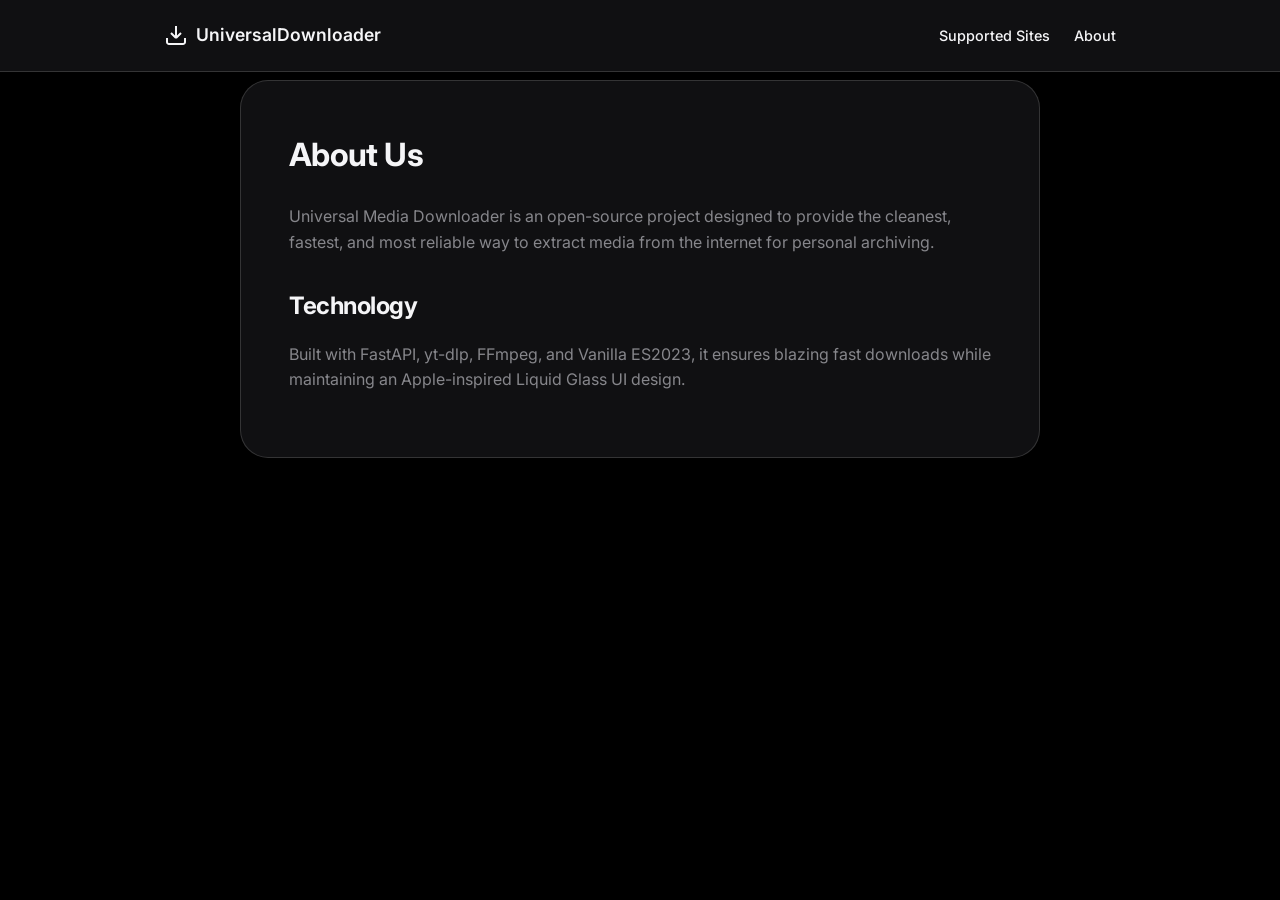
==== frontend/about.html @ 8d28f41d "Initial commit: Universal Media Downloader" ====
<!DOCTYPE html>
<html lang="en" data-theme="dark">
<head>
    <meta charset="UTF-8">
    <meta name="viewport" content="width=device-width, initial-scale=1.0">
    <title>About - Universal Media Downloader</title>
    <link href="https://fonts.googleapis.com/css2?family=Inter:wght@300;400;500;600;700&display=swap" rel="stylesheet">
    <link rel="stylesheet" href="css/variables.css">
    <link rel="stylesheet" href="css/animations.css">
    <link rel="stylesheet" href="css/style.css">
    <link rel="stylesheet" href="css/responsive.css">
</head>
<body>
    <nav class="navbar glass-effect">
        <div class="container nav-container">
            <a href="index.html" class="logo">
                <svg width="24" height="24" viewBox="0 0 24 24" fill="none" stroke="currentColor" stroke-width="2"><path d="M21 15V19C21 19.5304 20.7893 20.0391 20.4142 20.4142C20.0391 20.7893 19.5304 21 19 21H5C4.46957 21 3.96086 20.7893 3.58579 20.4142C3.21071 20.0391 3 19.5304 3 19V15M7 10L12 15M12 15L17 10M12 15V3"/></svg>
                <span>UniversalDownloader</span>
            </a>
            <div class="nav-links">
                <a href="supported-sites.html">Supported Sites</a>
                <a href="about.html" class="active">About</a>
            </div>
        </div>
    </nav>
    <main class="container page-content">
        <div class="glass-panel text-content fade-in-up">
            <h1>About Us</h1>
            <p>Universal Media Downloader is an open-source project designed to provide the cleanest, fastest, and most reliable way to extract media from the internet for personal archiving.</p>
            <h2>Technology</h2>
            <p>Built with FastAPI, yt-dlp, FFmpeg, and Vanilla ES2023, it ensures blazing fast downloads while maintaining an Apple-inspired Liquid Glass UI design.</p>
        </div>
    </main>
</body>
</html>
---- frontend/css/variables.css ----
:root {
    /* Base Colors - Light Theme */
    --bg-primary: #F5F5F7;
    --bg-secondary: rgba(255, 255, 255, 0.7);
    --text-primary: #1D1D1F;
    --text-secondary: #86868B;
    --accent: #0A84FF;
    --accent-hover: #0071E3;
    --glass-border: rgba(255, 255, 255, 0.5);
    --glass-shadow: 0 4px 6px -1px rgba(0, 0, 0, 0.05), 0 10px 15px -3px rgba(0, 0, 0, 0.05), 0 20px 25px -5px rgba(0, 0, 0, 0.05);
    --focus-ring: 0 0 0 4px rgba(10, 132, 255, 0.3);
    
    /* Layout */
    --nav-height: 72px;
    --radius-sm: 10px;
    --radius-md: 18px;
    --radius-lg: 28px;
    
    /* Transitions */
    --transition-fast: 0.15s cubic-bezier(0.2, 0.8, 0.2, 1);
    --transition-smooth: 0.5s cubic-bezier(0.2, 0.8, 0.2, 1);
}

[data-theme="dark"] {
    /* Base Colors - Dark Theme */
    --bg-primary: #000000; /* True black for OLED Apple look */
    --bg-secondary: rgba(28, 28, 30, 0.6);
    --text-primary: #F5F5F7;
    --text-secondary: #86868B;
    --glass-border: rgba(255, 255, 255, 0.15);
    --glass-shadow: 0 10px 30px rgba(0, 0, 0, 0.8);
    --focus-ring: 0 0 0 4px rgba(10, 132, 255, 0.4);
}
---- frontend/css/animations.css ----
/* Animations */

@keyframes spin {
    to { transform: rotate(360deg); }
}

@keyframes scroll {
    0% { transform: translateX(0); }
    100% { transform: translateX(-50%); } /* Scrolls half width since we duplicated content */
}

@keyframes slideIn {
    to { transform: translateX(0); }
}

@keyframes fadeOut {
    to { opacity: 0; }
}

.fade-in-up {
    opacity: 0;
    transform: translateY(20px);
    animation: fadeInUp 0.6s cubic-bezier(0.25, 1, 0.5, 1) forwards;
}

@keyframes fadeInUp {
    to {
        opacity: 1;
        transform: translateY(0);
    }
}

@keyframes shimmer {
    0% { background-position: 200% 0; }
    100% { background-position: -200% 0; }
}
---- frontend/css/style.css ----
/* Reset & Base */
* {
    margin: 0;
    padding: 0;
    box-sizing: border-box;
}

body {
    font-family: 'Inter', -apple-system, BlinkMacSystemFont, "Segoe UI", Roboto, Helvetica, Arial, sans-serif;
    background-color: var(--bg-primary);
    color: var(--text-primary);
    line-height: 1.6;
    transition: background-color var(--transition-smooth), color var(--transition-smooth);
    min-height: 100vh;
    display: flex;
    flex-direction: column;
}

.container {
    max-width: 1200px;
    margin: 0 auto;
    padding: 0 24px;
}

/* Typography */
h1, h2, h3, h4 {
    font-weight: 700;
    letter-spacing: -0.02em;
    color: var(--text-primary);
}

.accent-text {
    color: var(--accent);
}

a {
    color: var(--text-primary);
    text-decoration: none;
    transition: color var(--transition-fast);
}

a:hover {
    color: var(--accent);
}

/* Glassmorphism Utilities */
.glass-effect {
    background: var(--bg-secondary);
    backdrop-filter: blur(18px);
    -webkit-backdrop-filter: blur(18px);
    border-bottom: 1px solid var(--glass-border);
}

.glass-panel {
    background: var(--bg-secondary);
    backdrop-filter: saturate(180%) blur(20px);
    -webkit-backdrop-filter: saturate(180%) blur(20px);
    border: 1px solid var(--glass-border);
    border-radius: var(--radius-lg);
    box-shadow: var(--glass-shadow);
}

/* Focus States */
:focus-visible {
    outline: none;
    box-shadow: var(--focus-ring);
}

/* Navigation */
.navbar {
    position: fixed;
    top: 0;
    width: 100%;
    height: var(--nav-height);
    z-index: 1000;
}

.nav-container {
    display: flex;
    justify-content: space-between;
    align-items: center;
    height: 100%;
}

.logo {
    display: flex;
    align-items: center;
    gap: 8px;
    font-weight: 600;
    font-size: 1.1rem;
}

.nav-links {
    display: flex;
    align-items: center;
    gap: 24px;
    font-size: 0.9rem;
    font-weight: 500;
}

.theme-toggle {
    background: none;
    border: none;
    color: var(--text-primary);
    cursor: pointer;
    display: flex;
    align-items: center;
    justify-content: center;
    padding: 8px;
    border-radius: 50%;
    transition: background-color var(--transition-fast);
}

.theme-toggle:hover {
    background-color: var(--bg-secondary);
}

.hidden {
    display: none !important;
}

/* Main Content area */
main {
    flex: 1;
    margin-top: var(--nav-height);
}

/* Hero Section */
.hero {
    padding: 80px 0 40px;
    text-align: center;
}

.hero-title {
    font-size: 4rem;
    line-height: 1.1;
    margin-bottom: 24px;
}

.hero-subtitle {
    font-size: 1.2rem;
    color: var(--text-secondary);
    max-width: 600px;
    margin: 0 auto 48px;
}

/* Input form */
.input-card {
    max-width: 800px;
    margin: 0 auto;
    padding: 12px;
}

.input-group {
    display: flex;
    gap: 12px;
}

.paste-btn {
    background: var(--bg-primary);
    border: 1px solid var(--glass-border);
    border-radius: var(--radius-md);
    padding: 0 16px;
    color: var(--text-primary);
    cursor: pointer;
    transition: all var(--transition-fast);
    display: flex;
    align-items: center;
    justify-content: center;
}

.paste-btn:hover {
    background: var(--bg-secondary);
}

.url-input {
    flex: 1;
    background: var(--bg-primary);
    border: 1px solid var(--glass-border);
    border-radius: var(--radius-md);
    padding: 18px 24px;
    font-size: 1.1rem;
    color: var(--text-primary);
    outline: none;
    transition: all var(--transition-fast);
}

.url-input:focus {
    border-color: var(--accent);
    box-shadow: var(--focus-ring);
}

.input-card.drag-over {
    border: 2px dashed var(--accent);
    background: rgba(10, 132, 255, 0.1);
    transform: scale(1.02);
}

.primary-btn {
    background: var(--accent);
    color: white;
    border: none;
    border-radius: var(--radius-md);
    padding: 0 32px;
    font-size: 1rem;
    font-weight: 600;
    cursor: pointer;
    display: flex;
    align-items: center;
    gap: 8px;
    transition: background-color var(--transition-fast), transform var(--transition-fast);
}

.primary-btn:hover {
    background: var(--accent-hover);
    transform: scale(1.02);
}

.primary-btn:active {
    transform: scale(0.98);
}

.full-width {
    width: 100%;
    justify-content: center;
    padding: 16px 0;
}

/* Results section */
.results-container {
    max-width: 800px;
    margin: 32px auto 0;
    padding: 32px;
    display: flex;
    flex-direction: column;
    gap: 24px;
}

.media-preview {
    display: flex;
    gap: 24px;
    align-items: center;
}

.media-thumbnail {
    width: 240px;
    border-radius: var(--radius-sm);
    object-fit: cover;
}

.media-details {
    text-align: left;
}

.media-title {
    font-size: 1.5rem;
    margin-bottom: 8px;
}

.media-meta {
    color: var(--text-secondary);
    font-size: 0.9rem;
}

.download-options {
    display: flex;
    flex-direction: column;
    gap: 16px;
    border-top: 1px solid var(--glass-border);
    padding-top: 24px;
}

.option-group {
    display: flex;
    flex-direction: column;
    text-align: left;
    gap: 8px;
}

.option-group label {
    font-weight: 500;
    font-size: 0.9rem;
}

.custom-select {
    width: 100%;
    padding: 16px;
    border-radius: var(--radius-md);
    background: var(--bg-primary);
    border: 1px solid var(--glass-border);
    color: var(--text-primary);
    font-size: 1rem;
    outline: none;
    appearance: none;
    cursor: pointer;
    transition: all var(--transition-fast);
    background-image: url("data:image/svg+xml,%3Csvg xmlns='http://www.w3.org/2000/svg' width='24' height='24' viewBox='0 0 24 24' fill='none' stroke='gray' stroke-width='2' stroke-linecap='round' stroke-linejoin='round'%3E%3Cpolyline points='6 9 12 15 18 9'%3E%3C/polyline%3E%3C/svg%3E");
    background-repeat: no-repeat;
    background-position: right 16px center;
}

.custom-select:focus {
    border-color: var(--accent);
    box-shadow: var(--focus-ring);
}

.custom-select:disabled {
    opacity: 0.5;
    cursor: not-allowed;
}

/* Skeletons */
.skeleton {
    background: linear-gradient(90deg, var(--bg-secondary) 25%, var(--glass-border) 50%, var(--bg-secondary) 75%);
    background-size: 200% 100%;
    animation: shimmer 1.5s infinite;
    border-radius: var(--radius-sm);
}

.skeleton-text {
    height: 20px;
    margin-bottom: 8px;
    width: 100%;
}

.skeleton-text.short {
    width: 60%;
}

.skeleton-img {
    width: 240px;
    height: 135px;
}

/* Progress Bar */
.progress-container {
    margin: 16px 0;
}

.progress-bar {
    width: 100%;
    height: 8px;
    background: var(--glass-border);
    border-radius: 4px;
    overflow: hidden;
}

.progress-fill {
    height: 100%;
    background: var(--accent);
    width: 0%;
    transition: width 0.3s ease;
}

.progress-text {
    font-size: 0.85rem;
    color: var(--text-secondary);
    margin-top: 8px;
    text-align: center;
}

/* Platforms Marquee */
.platforms-section {
    padding: 40px 0;
    overflow: hidden;
}

.marquee {
    position: relative;
    width: 100%;
    overflow: hidden;
}

.marquee-content {
    display: flex;
    gap: 24px;
    animation: scroll 20s linear infinite;
    white-space: nowrap;
}

.platform-tag {
    padding: 12px 24px;
    background: var(--bg-secondary);
    border: 1px solid var(--glass-border);
    border-radius: var(--radius-lg);
    font-weight: 500;
    color: var(--text-secondary);
}

/* Features grid */
.features {
    padding: 80px 0;
}

.features-grid {
    display: grid;
    grid-template-columns: repeat(3, 1fr);
    gap: 24px;
}

.feature-card {
    padding: 32px;
    text-align: left;
    transition: transform var(--transition-fast);
}

.feature-card:hover {
    transform: translateY(-5px);
}

.feature-icon {
    font-size: 2.5rem;
    margin-bottom: 16px;
}

.feature-card h3 {
    margin-bottom: 8px;
    font-size: 1.2rem;
}

.feature-card p {
    color: var(--text-secondary);
    font-size: 0.95rem;
}

/* How it works */
.how-it-works {
    padding: 80px 0;
}

.text-center {
    text-align: center;
}

.steps-container {
    display: flex;
    justify-content: space-between;
    align-items: center;
    margin-top: 48px;
}

.step {
    flex: 1;
}

.step-number {
    width: 48px;
    height: 48px;
    background: var(--accent);
    color: white;
    border-radius: 50%;
    display: flex;
    align-items: center;
    justify-content: center;
    font-size: 1.2rem;
    font-weight: 700;
    margin: 0 auto 16px;
}

.step-divider {
    height: 2px;
    width: 100px;
    background: var(--glass-border);
    margin: 0 24px;
}

/* Footer */
.footer {
    padding: 40px 0;
    border-top: 1px solid var(--glass-border);
    margin-top: 80px;
}

.footer-container {
    display: flex;
    justify-content: space-between;
    align-items: center;
}

.footer-links {
    display: flex;
    gap: 24px;
}

/* Text pages (About, Terms, etc) */
.page-content {
    padding: 80px 24px;
}

.text-content {
    max-width: 800px;
    margin: 0 auto;
    padding: 48px;
}

.text-content h1 {
    margin-bottom: 24px;
}

.text-content h2 {
    margin: 32px 0 16px;
}

.text-content p {
    margin-bottom: 16px;
    color: var(--text-secondary);
}

.site-list {
    list-style: none;
    margin-top: 24px;
}

.site-list li {
    padding: 12px 0;
    border-bottom: 1px solid var(--glass-border);
    color: var(--text-secondary);
}

/* Loader */
.loading-overlay {
    position: fixed;
    top: 0;
    left: 0;
    width: 100%;
    height: 100%;
    background: rgba(0,0,0,0.5);
    backdrop-filter: blur(5px);
    z-index: 9999;
    display: flex;
    align-items: center;
    justify-content: center;
}

.spinner {
    width: 40px;
    height: 40px;
    border: 4px solid var(--glass-border);
    border-top-color: var(--accent);
    border-radius: 50%;
    animation: spin 1s linear infinite;
}

/* Toast */
.toast-container {
    position: fixed;
    bottom: 24px;
    right: 24px;
    z-index: 10000;
    display: flex;
    flex-direction: column;
    gap: 12px;
}

.toast {
    background: var(--bg-secondary);
    backdrop-filter: blur(18px);
    border: 1px solid var(--glass-border);
    color: var(--text-primary);
    padding: 16px 24px;
    border-radius: var(--radius-md);
    box-shadow: var(--glass-shadow);
    transform: translateX(120%);
    animation: slideIn 0.3s forwards;
    display: flex;
    align-items: center;
    gap: 12px;
    cursor: pointer;
    transition: transform var(--transition-fast), box-shadow var(--transition-fast);
}

.toast:hover {
    transform: translateX(-5px) !important;
    box-shadow: var(--glass-shadow), 0 0 10px rgba(255,255,255,0.2);
}

.toast-icon {
    font-size: 1.2rem;
    display: flex;
    align-items: center;
    justify-content: center;
    width: 24px;
    height: 24px;
    border-radius: 50%;
}

.toast-success .toast-icon { background: rgba(52, 199, 89, 0.2); color: #34C759; }
.toast-error .toast-icon { background: rgba(255, 59, 48, 0.2); color: #FF3B30; }
.toast-warning .toast-icon { background: rgba(255, 204, 0, 0.2); color: #FFCC00; }
.toast-info .toast-icon { background: rgba(10, 132, 255, 0.2); color: #0A84FF; }

/* Queue Panel */
.queue-panel {
    margin-top: 32px;
    padding: 32px;
}

.queue-header-main {
    display: flex;
    justify-content: space-between;
    align-items: center;
    margin-bottom: 24px;
}

.queue-controls {
    display: flex;
    gap: 12px;
}

.queue-list {
    display: flex;
    flex-direction: column;
    gap: 16px;
}

.queue-item {
    display: flex;
    gap: 24px;
    padding: 16px;
    align-items: center;
    transition: all var(--transition-fast);
}

.queue-thumb {
    width: 120px;
    height: 68px;
    border-radius: var(--radius-sm);
    object-fit: cover;
}

.queue-details {
    flex: 1;
    display: flex;
    flex-direction: column;
    gap: 8px;
}

.queue-header {
    display: flex;
    justify-content: space-between;
    align-items: center;
}

.queue-title {
    font-weight: 600;
    font-size: 1.1rem;
    white-space: nowrap;
    overflow: hidden;
    text-overflow: ellipsis;
    max-width: 350px;
}

.queue-actions {
    display: flex;
    gap: 8px;
}

.icon-btn {
    background: var(--bg-primary);
    border: 1px solid var(--glass-border);
    color: var(--text-primary);
    border-radius: var(--radius-sm);
    padding: 6px 12px;
    cursor: pointer;
    font-size: 0.9rem;
    transition: all var(--transition-fast);
}

.icon-btn:hover {
    background: var(--bg-secondary);
    color: var(--accent);
}

.queue-meta {
    display: flex;
    gap: 16px;
    font-size: 0.85rem;
    color: var(--text-secondary);
}

.queue-progress-bar {
    width: 100%;
    height: 6px;
    background: var(--glass-border);
    border-radius: 3px;
    overflow: hidden;
    margin-top: 4px;
}

.queue-progress-fill {
    height: 100%;
    background: var(--accent);
    width: 0%;
    transition: width 0.3s ease;
}

.queue-progress-fill.error { background: #FF3B30; }
.queue-progress-fill.completed { background: #34C759; }

.queue-status-text {
    font-size: 0.85rem;
    color: var(--text-secondary);
}

/* Clipboard Popup */
.clipboard-popup {
    position: fixed;
    top: var(--nav-height);
    left: 50%;
    transform: translate(-50%, 24px);
    z-index: 9999;
    padding: 24px;
    display: flex;
    gap: 24px;
    align-items: center;
    box-shadow: var(--glass-shadow);
}

.clipboard-icon {
    font-size: 2rem;
    background: rgba(10, 132, 255, 0.1);
    width: 50px;
    height: 50px;
    display: flex;
    align-items: center;
    justify-content: center;
    border-radius: 50%;
    color: var(--accent);
}

.clipboard-actions {
    display: flex;
    gap: 12px;
    margin-top: 12px;
}

.secondary-btn {
    background: var(--bg-primary);
    color: var(--text-primary);
    border: 1px solid var(--glass-border);
    border-radius: var(--radius-md);
    padding: 0 24px;
    font-size: 1rem;
    font-weight: 500;
    cursor: pointer;
    transition: all var(--transition-fast);
}

.secondary-btn:hover {
    background: var(--bg-secondary);
}

/* Animations */
.fade-in-up {
    animation: fadeInUp 0.5s forwards;
}

.fade-out-down {
    animation: fadeOutDown 0.3s forwards;
}

@keyframes fadeOutDown {
    from { opacity: 1; transform: translate(-50%, 24px); }
    to { opacity: 0; transform: translate(-50%, 50px); }
}

/* Responsive Design */
@media (max-width: 768px) {
    .hero-title {
        font-size: 2.5rem;
    }
    
    .input-group {
        flex-direction: column;
    }
    
    .features-grid {
        grid-template-columns: 1fr;
    }
    
    .steps-container {
        flex-direction: column;
        gap: 32px;
    }
    
    .step-divider {
        width: 2px;
        height: 48px;
        margin: 16px auto;
    }
    
    .media-preview {
        flex-direction: column;
    }
    
    .media-thumbnail {
        width: 100%;
        height: auto;
    }
    
    .queue-item {
        flex-direction: column;
        align-items: flex-start;
    }
    
    .queue-thumb {
        width: 100%;
        height: auto;
    }
    
    .queue-meta {
        flex-direction: column;
        gap: 4px;
    }
    
    .clipboard-popup {
        width: 90%;
        flex-direction: column;
        text-align: center;
        padding: 16px;
    }
    
    .clipboard-actions {
        justify-content: center;
    }
    
    .toast-container {
        bottom: 16px;
        right: 16px;
        left: 16px;
    }
    
    .toast {
        width: 100%;
    }
}
---- frontend/css/responsive.css ----
/* Responsive Design (Mobile First principles, max-width overrides) */

/* 1536px */
@media (max-width: 1536px) {
    .container { max-width: 1200px; }
}

/* 1280px */
@media (max-width: 1280px) {
    .container { max-width: 1000px; }
    .hero-title { font-size: 3.5rem; }
}

/* 1024px */
@media (max-width: 1024px) {
    .container { max-width: 900px; }
    .features-grid {
        grid-template-columns: repeat(2, 1fr);
    }
}

/* 768px */
@media (max-width: 768px) {
    .hero-title { font-size: 2.8rem; }
    .hero-subtitle { font-size: 1rem; }
    
    .input-group {
        flex-direction: column;
    }
    
    .paste-btn {
        padding: 12px;
        justify-content: center;
    }
    
    .media-preview {
        flex-direction: column;
        text-align: center;
    }
    
    .media-thumbnail {
        width: 100%;
        max-width: 320px;
    }
    
    .media-details {
        text-align: center;
    }
    
    .features-grid {
        grid-template-columns: 1fr;
    }
    
    .steps-container {
        flex-direction: column;
        gap: 24px;
    }
    
    .step-divider {
        width: 2px;
        height: 40px;
        margin: 0;
    }
    
    .nav-links {
        gap: 16px;
        font-size: 0.85rem;
    }
}

/* 425px */
@media (max-width: 425px) {
    .hero-title { font-size: 2.2rem; }
    .nav-links a { display: none; } /* Hide links on tiny screens, keeping theme toggle */
    
    .footer-container {
        flex-direction: column;
        gap: 16px;
        text-align: center;
    }
}

/* 375px */
@media (max-width: 375px) {
    .hero-title { font-size: 2rem; }
    .text-content { padding: 24px; }
}

/* 320px */
@media (max-width: 320px) {
    .hero-title { font-size: 1.8rem; }
}
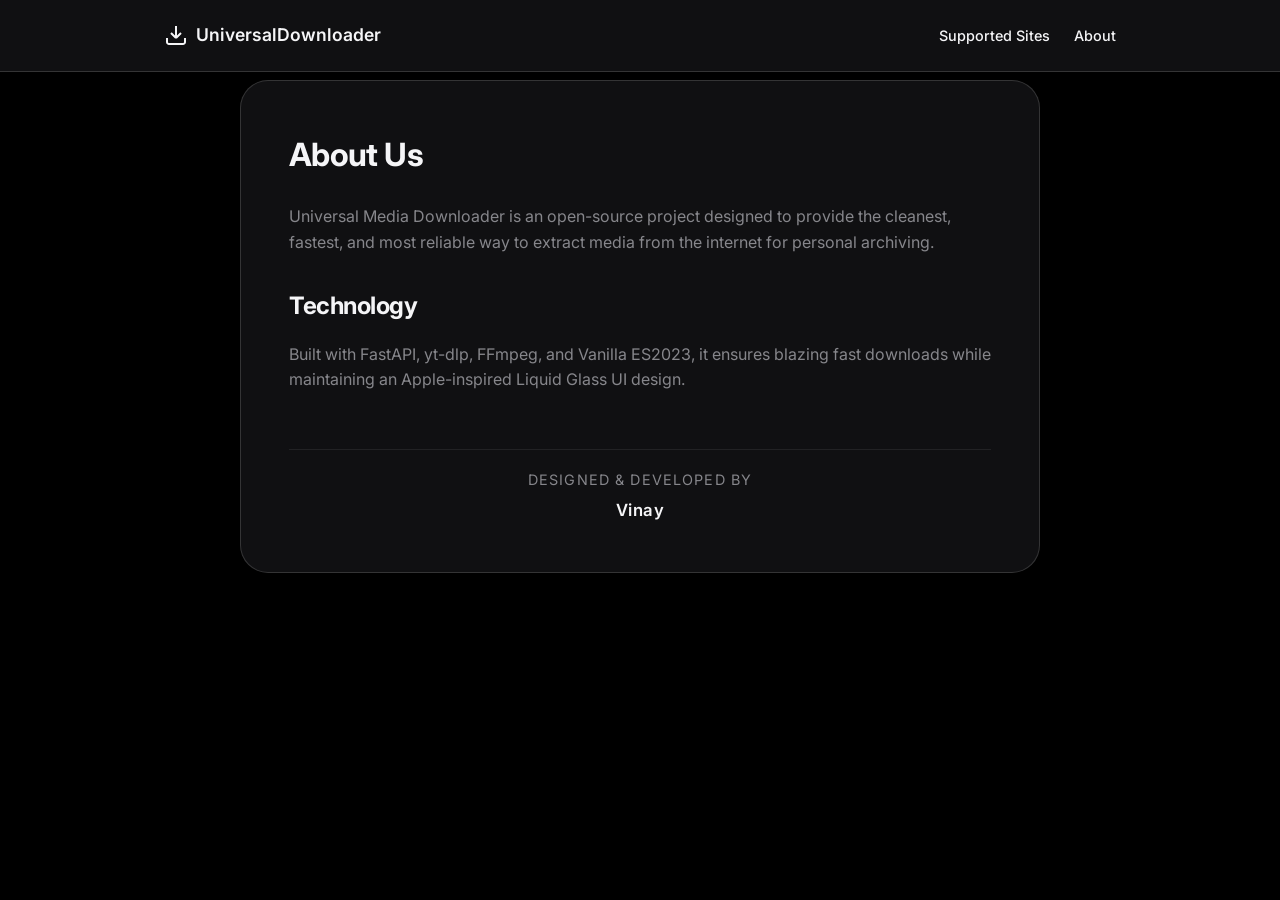
==== commit db1c4845: "Polish UI, add branding, and improve project identity" ====
--- a/frontend/about.html
+++ b/frontend/about.html
@@ -1,20 +1,26 @@
 <!DOCTYPE html>
 <html lang="en" data-theme="dark">
+
 <head>
     <meta charset="UTF-8">
     <meta name="viewport" content="width=device-width, initial-scale=1.0">
     <title>About - Universal Media Downloader</title>
+    <link rel="icon" href="favicon.ico" type="image/x-icon">
     <link href="https://fonts.googleapis.com/css2?family=Inter:wght@300;400;500;600;700&display=swap" rel="stylesheet">
     <link rel="stylesheet" href="css/variables.css">
     <link rel="stylesheet" href="css/animations.css">
     <link rel="stylesheet" href="css/style.css">
     <link rel="stylesheet" href="css/responsive.css">
 </head>
+
 <body>
     <nav class="navbar glass-effect">
         <div class="container nav-container">
             <a href="index.html" class="logo">
-                <svg width="24" height="24" viewBox="0 0 24 24" fill="none" stroke="currentColor" stroke-width="2"><path d="M21 15V19C21 19.5304 20.7893 20.0391 20.4142 20.4142C20.0391 20.7893 19.5304 21 19 21H5C4.46957 21 3.96086 20.7893 3.58579 20.4142C3.21071 20.0391 3 19.5304 3 19V15M7 10L12 15M12 15L17 10M12 15V3"/></svg>
+                <svg width="24" height="24" viewBox="0 0 24 24" fill="none" stroke="currentColor" stroke-width="2">
+                    <path
+                        d="M21 15V19C21 19.5304 20.7893 20.0391 20.4142 20.4142C20.0391 20.7893 19.5304 21 19 21H5C4.46957 21 3.96086 20.7893 3.58579 20.4142C3.21071 20.0391 3 19.5304 3 19V15M7 10L12 15M12 15L17 10M12 15V3" />
+                </svg>
                 <span>UniversalDownloader</span>
             </a>
             <div class="nav-links">
@@ -26,10 +32,21 @@
     <main class="container page-content">
         <div class="glass-panel text-content fade-in-up">
             <h1>About Us</h1>
-            <p>Universal Media Downloader is an open-source project designed to provide the cleanest, fastest, and most reliable way to extract media from the internet for personal archiving.</p>
+            <p>Universal Media Downloader is an open-source project designed to provide the cleanest, fastest, and most
+                reliable way to extract media from the internet for personal archiving.</p>
             <h2>Technology</h2>
-            <p>Built with FastAPI, yt-dlp, FFmpeg, and Vanilla ES2023, it ensures blazing fast downloads while maintaining an Apple-inspired Liquid Glass UI design.</p>
+            <p>Built with FastAPI, yt-dlp, FFmpeg, and Vanilla ES2023, it ensures blazing fast downloads while
+                maintaining an Apple-inspired Liquid Glass UI design.</p>
+
+            <div class="creator-signature fade-in-up" style="animation-delay: 0.2s; animation-fill-mode: both;">
+                <hr class="signature-divider">
+                <div class="signature-content">
+                    <span class="signature-label">Designed &amp; Developed by</span>
+                    <span class="signature-name">Vinay</span>
+                </div>
+            </div>
         </div>
     </main>
 </body>
-</html>
+
+</html>
--- a/frontend/css/style.css
+++ b/frontend/css/style.css
@@ -764,6 +764,44 @@
     to { opacity: 0; transform: translate(-50%, 50px); }
 }
 
+/* Creator Signature */
+.creator-signature {
+    margin-top: 56px;
+    text-align: center;
+    display: flex;
+    flex-direction: column;
+    align-items: center;
+}
+
+.signature-divider {
+    width: 100%;
+    border: none;
+    border-top: 1px solid var(--glass-border);
+    opacity: 0.5;
+    margin-bottom: 18px;
+}
+
+.signature-content {
+    display: flex;
+    flex-direction: column;
+    align-items: center;
+    gap: 6px;
+}
+
+.signature-label {
+    font-size: 0.9rem;
+    color: var(--text-secondary);
+    letter-spacing: 0.08em;
+    text-transform: uppercase;
+}
+
+.signature-name {
+    font-size: 1.05rem;
+    font-weight: 600;
+    color: var(--text-primary);
+    letter-spacing: 0.02em;
+}
+
 /* Responsive Design */
 @media (max-width: 768px) {
     .hero-title {
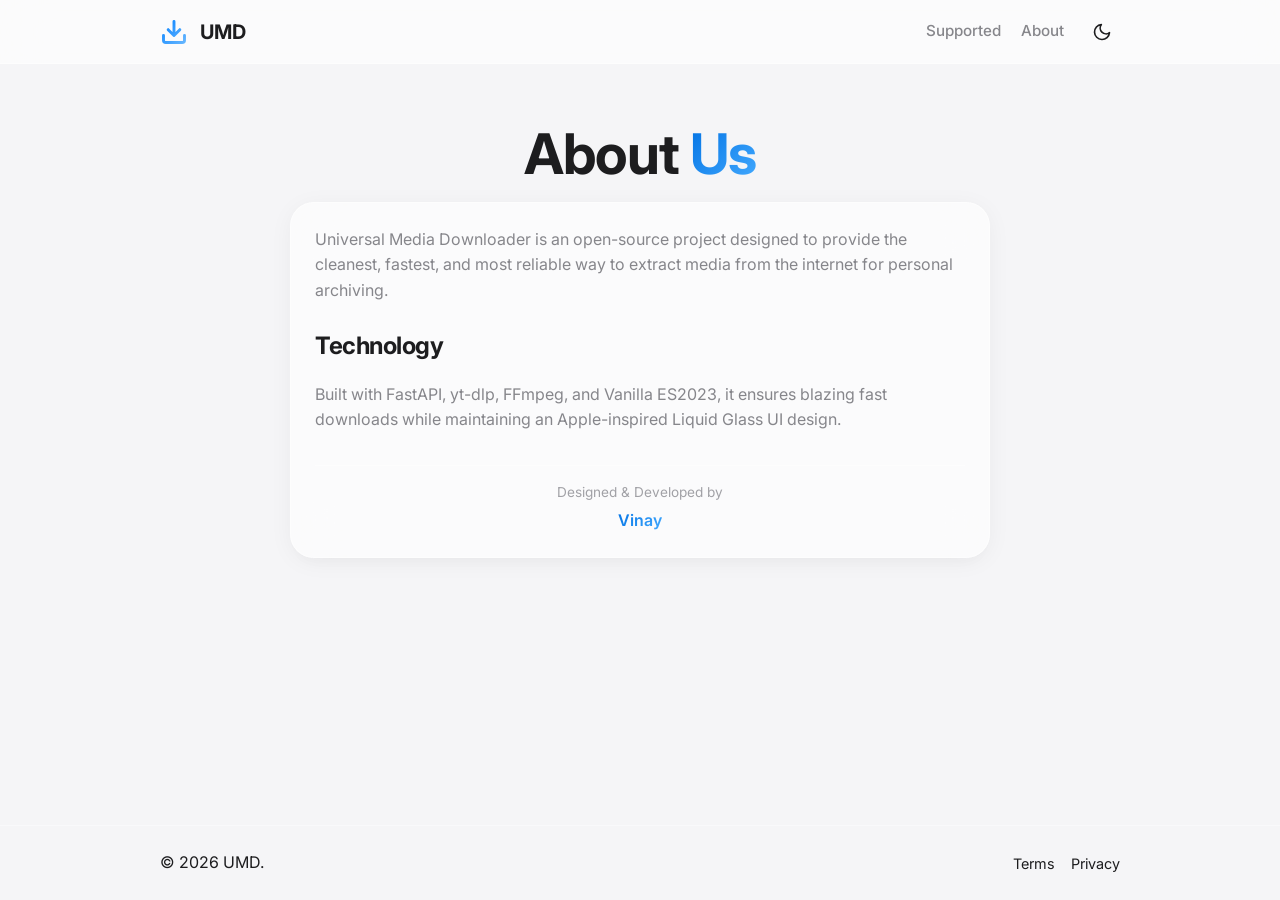
==== commit 97d1ed14: "Refine static page layout and fix theme consistency" ====
--- a/frontend/about.html
+++ b/frontend/about.html
@@ -11,27 +11,53 @@
     <link rel="stylesheet" href="css/animations.css">
     <link rel="stylesheet" href="css/style.css">
     <link rel="stylesheet" href="css/responsive.css">
+    <link rel="stylesheet" href="css/responsive.css">
 </head>
 
 <body>
+    <!-- Glass Navbar -->
     <nav class="navbar glass-effect">
         <div class="container nav-container">
             <a href="index.html" class="logo">
-                <svg width="24" height="24" viewBox="0 0 24 24" fill="none" stroke="currentColor" stroke-width="2">
-                    <path
-                        d="M21 15V19C21 19.5304 20.7893 20.0391 20.4142 20.4142C20.0391 20.7893 19.5304 21 19 21H5C4.46957 21 3.96086 20.7893 3.58579 20.4142C3.21071 20.0391 3 19.5304 3 19V15M7 10L12 15M12 15L17 10M12 15V3" />
+                <svg width="28" height="28" viewBox="0 0 24 24" fill="none" xmlns="http://www.w3.org/2000/svg">
+                    <path d="M21 15V19C21 20.1046 20.1046 21 19 21H5C3.89543 21 3 20.1046 3 19V15M7 10L12 15M12 15L17 10M12 15V3" stroke="url(#logoGradient)" stroke-width="2.5" stroke-linecap="round" stroke-linejoin="round"/>
+                    <defs>
+                        <linearGradient id="logoGradient" x1="3" y1="3" x2="21" y2="21" gradientUnits="userSpaceOnUse">
+                            <stop stop-color="#0A84FF" />
+                            <stop offset="1" stop-color="#64B5FF" />
+                        </linearGradient>
+                    </defs>
                 </svg>
-                <span>UniversalDownloader</span>
+                <span>UMD</span>
             </a>
+            
             <div class="nav-links">
-                <a href="supported-sites.html">Supported Sites</a>
-                <a href="about.html" class="active">About</a>
+                <a href="supported-sites.html" class="nav-item">Supported</a>
+                <a href="about.html" class="nav-item">About</a>
+                <button id="theme-toggle" class="theme-toggle" aria-label="Toggle theme">
+                    <svg class="sun-icon hidden" width="20" height="20" viewBox="0 0 24 24" fill="none" stroke="currentColor" stroke-width="2" stroke-linecap="round" stroke-linejoin="round"><circle cx="12" cy="12" r="5"></circle><line x1="12" y1="1" x2="12" y2="3"></line><line x1="12" y1="21" x2="12" y2="23"></line><line x1="4.22" y1="4.22" x2="5.64" y2="5.64"></line><line x1="18.36" y1="18.36" x2="19.78" y2="19.78"></line><line x1="1" y1="12" x2="3" y2="12"></line><line x1="21" y1="12" x2="23" y2="12"></line><line x1="4.22" y1="19.78" x2="5.64" y2="18.36"></line><line x1="18.36" y1="5.64" x2="19.78" y2="4.22"></line></svg>
+                    <svg class="moon-icon" width="20" height="20" viewBox="0 0 24 24" fill="none" stroke="currentColor" stroke-width="2" stroke-linecap="round" stroke-linejoin="round"><path d="M21 12.79A9 9 0 1 1 11.21 3 7 7 0 0 0 21 12.79z"></path></svg>
+                </button>
+                <button id="mobile-menu-btn" class="mobile-menu-btn" aria-label="Menu">
+                    <svg width="24" height="24" viewBox="0 0 24 24" fill="none" stroke="currentColor" stroke-width="2" stroke-linecap="round"><line x1="3" y1="12" x2="21" y2="12"></line><line x1="3" y1="6" x2="21" y2="6"></line><line x1="3" y1="18" x2="21" y2="18"></line></svg>
+                </button>
             </div>
         </div>
     </nav>
-    <main class="container page-content">
-        <div class="glass-panel text-content fade-in-up">
-            <h1>About Us</h1>
+    
+    <!-- Mobile Menu Overlay -->
+    <div id="mobile-menu" class="mobile-menu glass-panel hidden">
+        <a href="supported-sites.html">Supported Sites</a>
+        <a href="about.html">About</a>
+        <a href="terms.html">Terms</a>
+        <a href="privacy.html">Privacy</a>
+    </div>
+    <main>
+        <section class="hero">
+            <div class="container hero-container">
+                <h1 class="hero-title">About <span class="gradient-text">Us</span></h1>
+                
+                <div class="input-card glass-panel fade-in-up text-content">
             <p>Universal Media Downloader is an open-source project designed to provide the cleanest, fastest, and most
                 reliable way to extract media from the internet for personal archiving.</p>
             <h2>Technology</h2>
@@ -45,8 +71,25 @@
                     <span class="signature-name">Vinay</span>
                 </div>
             </div>
+                </div>
+            </div>
+        </section>
+    </main>
+
+    <footer class="footer">
+        <div class="container footer-container">
+            <div class="footer-brand">
+                <p>&copy; 2026 UMD.</p>
+            </div>
+            <div class="footer-links">
+                <a href="terms.html">Terms</a>
+                <a href="privacy.html">Privacy</a>
+            </div>
         </div>
-    </main>
+    </footer>
+
+    <!-- JS Modules -->
+    <script type="module" src="js/app.js"></script>
 </body>
 
 </html>
--- a/frontend/css/variables.css
+++ b/frontend/css/variables.css
@@ -2,32 +2,70 @@
     /* Base Colors - Light Theme */
     --bg-primary: #F5F5F7;
     --bg-secondary: rgba(255, 255, 255, 0.7);
+    --bg-tertiary: rgba(255, 255, 255, 0.4);
     --text-primary: #1D1D1F;
     --text-secondary: #86868B;
-    --accent: #0A84FF;
+    --text-tertiary: #A1A1A6;
+    
+    /* Apple Blue & Gradients */
+    --accent: #0066CC;
     --accent-hover: #0071E3;
-    --glass-border: rgba(255, 255, 255, 0.5);
-    --glass-shadow: 0 4px 6px -1px rgba(0, 0, 0, 0.05), 0 10px 15px -3px rgba(0, 0, 0, 0.05), 0 20px 25px -5px rgba(0, 0, 0, 0.05);
-    --focus-ring: 0 0 0 4px rgba(10, 132, 255, 0.3);
+    --accent-glow: rgba(0, 102, 204, 0.4);
+    --gradient-primary: linear-gradient(135deg, #0071E3, #45ABFF);
     
-    /* Layout */
-    --nav-height: 72px;
-    --radius-sm: 10px;
-    --radius-md: 18px;
-    --radius-lg: 28px;
+    /* Semantic Colors */
+    --error: #FF3B30;
+    --error-bg: rgba(255, 59, 48, 0.1);
+    --success: #34C759;
+    --success-bg: rgba(52, 199, 89, 0.1);
+    --warning: #FF9500;
+    --warning-bg: rgba(255, 149, 0, 0.1);
+    
+    /* Liquid Glassmorphism Utilities */
+    --glass-bg: rgba(255, 255, 255, 0.6);
+    --glass-border: rgba(255, 255, 255, 0.4);
+    --glass-border-light: rgba(255, 255, 255, 0.8);
+    --glass-shadow: 0 4px 24px -1px rgba(0, 0, 0, 0.05), 0 10px 15px -3px rgba(0, 0, 0, 0.02);
+    --glass-shadow-hover: 0 8px 30px -1px rgba(0, 0, 0, 0.1), 0 15px 25px -3px rgba(0, 0, 0, 0.04);
+    
+    /* Focus & Layout */
+    --focus-ring: 0 0 0 4px rgba(0, 113, 227, 0.3);
+    --nav-height: 64px;
+    
+    /* Border Radii (Apple typically uses smooth corners, squircles) */
+    --radius-sm: 8px;
+    --radius-md: 14px;
+    --radius-lg: 24px;
+    --radius-xl: 32px;
     
     /* Transitions */
-    --transition-fast: 0.15s cubic-bezier(0.2, 0.8, 0.2, 1);
-    --transition-smooth: 0.5s cubic-bezier(0.2, 0.8, 0.2, 1);
+    --transition-fast: 0.15s cubic-bezier(0.32, 0.72, 0, 1);
+    --transition-smooth: 0.4s cubic-bezier(0.32, 0.72, 0, 1);
+    --transition-bounce: 0.5s cubic-bezier(0.34, 1.56, 0.64, 1);
 }
 
 [data-theme="dark"] {
     /* Base Colors - Dark Theme */
-    --bg-primary: #000000; /* True black for OLED Apple look */
-    --bg-secondary: rgba(28, 28, 30, 0.6);
+    --bg-primary: #000000;
+    --bg-secondary: rgba(28, 28, 30, 0.7);
+    --bg-tertiary: rgba(44, 44, 46, 0.6);
     --text-primary: #F5F5F7;
     --text-secondary: #86868B;
-    --glass-border: rgba(255, 255, 255, 0.15);
-    --glass-shadow: 0 10px 30px rgba(0, 0, 0, 0.8);
+    --text-tertiary: #6E6E73;
+    
+    /* Accent adjustments for dark mode */
+    --accent: #0A84FF;
+    --accent-hover: #409CFF;
+    --accent-glow: rgba(10, 132, 255, 0.5);
+    --gradient-primary: linear-gradient(135deg, #0A84FF, #64B5FF);
+    
+    /* Dark Mode Glass */
+    --glass-bg: rgba(28, 28, 30, 0.4);
+    --glass-border: rgba(255, 255, 255, 0.1);
+    --glass-border-light: rgba(255, 255, 255, 0.2);
+    --glass-shadow: 0 10px 40px rgba(0, 0, 0, 0.8), inset 0 1px 0 rgba(255, 255, 255, 0.05);
+    --glass-shadow-hover: 0 15px 50px rgba(0, 0, 0, 1), inset 0 1px 0 rgba(255, 255, 255, 0.1);
+    
+    /* Focus & States */
     --focus-ring: 0 0 0 4px rgba(10, 132, 255, 0.4);
 }
--- a/frontend/css/animations.css
+++ b/frontend/css/animations.css
@@ -1,4 +1,4 @@
-/* Animations */
+/* Premium Animations */
 
 @keyframes spin {
     to { transform: rotate(360deg); }
@@ -6,31 +6,60 @@
 
 @keyframes scroll {
     0% { transform: translateX(0); }
-    100% { transform: translateX(-50%); } /* Scrolls half width since we duplicated content */
+    100% { transform: translateX(-50%); }
 }
 
-@keyframes slideIn {
-    to { transform: translateX(0); }
+@keyframes slideInRight {
+    from { transform: translateX(100%); opacity: 0; }
+    to { transform: translateX(0); opacity: 1; }
 }
 
 @keyframes fadeOut {
-    to { opacity: 0; }
+    to { opacity: 0; transform: scale(0.95); }
 }
 
 .fade-in-up {
     opacity: 0;
-    transform: translateY(20px);
-    animation: fadeInUp 0.6s cubic-bezier(0.25, 1, 0.5, 1) forwards;
+    transform: translateY(20px) scale(0.98);
+    animation: fadeInUp 0.7s cubic-bezier(0.2, 0.8, 0.2, 1) forwards;
 }
 
 @keyframes fadeInUp {
     to {
         opacity: 1;
-        transform: translateY(0);
+        transform: translateY(0) scale(1);
     }
 }
 
+/* Liquid scale for buttons and inputs */
+@keyframes liquidPulse {
+    0% { box-shadow: 0 0 0 0 var(--accent-glow); }
+    70% { box-shadow: 0 0 0 10px rgba(0, 102, 204, 0); }
+    100% { box-shadow: 0 0 0 0 rgba(0, 102, 204, 0); }
+}
+
+/* Shimmer for skeletons */
 @keyframes shimmer {
-    0% { background-position: 200% 0; }
-    100% { background-position: -200% 0; }
+    0% { background-position: -200% 0; }
+    100% { background-position: 200% 0; }
 }
+
+/* Smooth enter for list items/queue */
+@keyframes popIn {
+    0% { opacity: 0; transform: scale(0.9) translateY(10px); }
+    100% { opacity: 1; transform: scale(1) translateY(0); }
+}
+
+.pop-in {
+    animation: popIn 0.4s cubic-bezier(0.34, 1.56, 0.64, 1) forwards;
+}
+
+/* Button State Transition (Paste <-> Clear) */
+@keyframes btnPop {
+    0% { opacity: 0.5; transform: translateY(-50%) scale(0.95); }
+    100% { opacity: 1; transform: translateY(-50%) scale(1); }
+}
+
+.btn-transition {
+    animation: btnPop 0.2s cubic-bezier(0.2, 0.8, 0.2, 1);
+}
--- a/frontend/css/style.css
+++ b/frontend/css/style.css
@@ -14,12 +14,16 @@
     min-height: 100vh;
     display: flex;
     flex-direction: column;
+    overflow-x: hidden;
+    -webkit-font-smoothing: antialiased;
+    -moz-osx-font-smoothing: grayscale;
 }
 
 .container {
-    max-width: 1200px;
+    max-width: 1000px;
     margin: 0 auto;
-    padding: 0 24px;
+    padding: 0 20px;
+    width: 100%;
 }
 
 /* Typography */
@@ -29,8 +33,11 @@
     color: var(--text-primary);
 }
 
-.accent-text {
-    color: var(--accent);
+.gradient-text {
+    background: var(--gradient-primary);
+    -webkit-background-clip: text;
+    -webkit-text-fill-color: transparent;
+    background-clip: text;
 }
 
 a {
@@ -45,19 +52,33 @@
 
 /* Glassmorphism Utilities */
 .glass-effect {
-    background: var(--bg-secondary);
-    backdrop-filter: blur(18px);
-    -webkit-backdrop-filter: blur(18px);
+    background: var(--glass-bg);
+    backdrop-filter: blur(24px);
+    -webkit-backdrop-filter: blur(24px);
     border-bottom: 1px solid var(--glass-border);
 }
 
 .glass-panel {
-    background: var(--bg-secondary);
-    backdrop-filter: saturate(180%) blur(20px);
-    -webkit-backdrop-filter: saturate(180%) blur(20px);
+    background: var(--glass-bg);
+    backdrop-filter: blur(24px);
+    -webkit-backdrop-filter: blur(24px);
     border: 1px solid var(--glass-border);
     border-radius: var(--radius-lg);
     box-shadow: var(--glass-shadow);
+    transition: box-shadow var(--transition-smooth), border var(--transition-smooth), transform var(--transition-smooth);
+}
+
+.glass-panel:hover {
+    box-shadow: var(--glass-shadow-hover);
+    border-color: var(--glass-border-light);
+}
+
+.glass-panel-sm {
+    background: var(--bg-tertiary);
+    backdrop-filter: blur(12px);
+    -webkit-backdrop-filter: blur(12px);
+    border: 1px solid var(--glass-border);
+    border-radius: var(--radius-sm);
 }
 
 /* Focus States */
@@ -85,20 +106,27 @@
 .logo {
     display: flex;
     align-items: center;
-    gap: 8px;
-    font-weight: 600;
-    font-size: 1.1rem;
+    gap: 12px;
+    font-weight: 700;
+    font-size: 1.25rem;
 }
 
 .nav-links {
     display: flex;
     align-items: center;
-    gap: 24px;
-    font-size: 0.9rem;
+    gap: 20px;
+    font-size: 0.95rem;
     font-weight: 500;
 }
 
-.theme-toggle {
+.nav-item {
+    color: var(--text-secondary);
+}
+.nav-item:hover {
+    color: var(--text-primary);
+}
+
+.theme-toggle, .mobile-menu-btn {
     background: none;
     border: none;
     color: var(--text-primary);
@@ -111,8 +139,37 @@
     transition: background-color var(--transition-fast);
 }
 
-.theme-toggle:hover {
-    background-color: var(--bg-secondary);
+.theme-toggle:hover, .mobile-menu-btn:hover {
+    background-color: var(--bg-tertiary);
+}
+
+.mobile-menu-btn {
+    display: none;
+}
+
+.mobile-menu {
+    position: fixed;
+    top: var(--nav-height);
+    left: 0;
+    right: 0;
+    padding: 20px;
+    display: flex;
+    flex-direction: column;
+    gap: 16px;
+    z-index: 999;
+    border-radius: 0 0 var(--radius-lg) var(--radius-lg);
+    border-top: none;
+}
+
+.mobile-menu a {
+    font-size: 1.1rem;
+    font-weight: 500;
+    padding: 12px;
+    border-radius: var(--radius-md);
+}
+
+.mobile-menu a:hover {
+    background-color: var(--bg-tertiary);
 }
 
 .hidden {
@@ -122,67 +179,60 @@
 /* Main Content area */
 main {
     flex: 1;
-    margin-top: var(--nav-height);
+    margin-top: calc(var(--nav-height) + 20px);
+    padding-bottom: 60px;
 }
 
 /* Hero Section */
 .hero {
-    padding: 80px 0 40px;
+    padding: 40px 0 20px;
     text-align: center;
 }
 
 .hero-title {
-    font-size: 4rem;
+    font-size: 3.5rem;
     line-height: 1.1;
-    margin-bottom: 24px;
+    margin-bottom: 16px;
 }
 
 .hero-subtitle {
-    font-size: 1.2rem;
-    color: var(--text-secondary);
-    max-width: 600px;
-    margin: 0 auto 48px;
-}
-
-/* Input form */
+    font-size: 1.1rem;
+    color: var(--text-secondary);
+    max-width: 500px;
+    margin: 0 auto 32px;
+}
+
+/* Form & Input */
+.download-form {
+    display: flex;
+    flex-direction: column;
+    gap: 16px;
+}
+
 .input-card {
-    max-width: 800px;
-    margin: 0 auto;
-    padding: 12px;
+    max-width: 700px;
+    margin: 0 auto 24px;
+    padding: 24px;
 }
 
 .input-group {
-    display: flex;
-    gap: 12px;
-}
-
-.paste-btn {
+    position: relative;
+    display: flex;
+    align-items: center;
+    width: 100%;
+}
+
+.url-input {
+    width: 100%;
+    padding: 16px 20px;
+    padding-right: 90px;
+    font-size: 1.1rem;
+    border-radius: var(--radius-md);
+    border: 1px solid var(--glass-border);
     background: var(--bg-primary);
-    border: 1px solid var(--glass-border);
-    border-radius: var(--radius-md);
-    padding: 0 16px;
-    color: var(--text-primary);
-    cursor: pointer;
+    color: var(--text-primary);
     transition: all var(--transition-fast);
-    display: flex;
-    align-items: center;
-    justify-content: center;
-}
-
-.paste-btn:hover {
-    background: var(--bg-secondary);
-}
-
-.url-input {
-    flex: 1;
-    background: var(--bg-primary);
-    border: 1px solid var(--glass-border);
-    border-radius: var(--radius-md);
-    padding: 18px 24px;
-    font-size: 1.1rem;
-    color: var(--text-primary);
-    outline: none;
-    transition: all var(--transition-fast);
+    font-family: inherit;
 }
 
 .url-input:focus {
@@ -190,348 +240,325 @@
     box-shadow: var(--focus-ring);
 }
 
-.input-card.drag-over {
-    border: 2px dashed var(--accent);
-    background: rgba(10, 132, 255, 0.1);
-    transform: scale(1.02);
+.inner-input-btn {
+    position: absolute;
+    top: 50%;
+    transform: translateY(-50%);
+    background: none;
+    border: none;
+    color: var(--text-tertiary);
+    cursor: pointer;
+    padding: 8px;
+    display: flex;
+    align-items: center;
+    justify-content: center;
+    border-radius: var(--radius-sm);
+    transition: color var(--transition-fast), background-color var(--transition-fast);
+}
+
+.inner-input-btn:hover {
+    color: var(--text-primary);
+    background-color: var(--bg-tertiary);
+}
+
+.action-btn {
+    right: 12px;
+    gap: 6px;
+    padding: 6px 12px;
+}
+
+.btn-text {
+    font-size: 0.9rem;
+    font-weight: 500;
 }
 
 .primary-btn {
     background: var(--accent);
     color: white;
     border: none;
+    padding: 16px 24px;
     border-radius: var(--radius-md);
-    padding: 0 32px;
-    font-size: 1rem;
+    font-size: 1.1rem;
     font-weight: 600;
     cursor: pointer;
     display: flex;
     align-items: center;
+    justify-content: center;
     gap: 8px;
-    transition: background-color var(--transition-fast), transform var(--transition-fast);
+    transition: all var(--transition-fast);
+    width: 100%;
 }
 
 .primary-btn:hover {
     background: var(--accent-hover);
-    transform: scale(1.02);
+    transform: translateY(-2px);
+    box-shadow: 0 4px 12px var(--accent-glow);
 }
 
 .primary-btn:active {
-    transform: scale(0.98);
+    transform: translateY(0);
 }
 
 .full-width {
     width: 100%;
-    justify-content: center;
-    padding: 16px 0;
-}
-
-/* Results section */
+}
+
+/* Results & Media Preview */
 .results-container {
-    max-width: 800px;
-    margin: 32px auto 0;
-    padding: 32px;
-    display: flex;
-    flex-direction: column;
+    max-width: 700px;
+    margin: 0 auto 32px;
+}
+
+.media-preview {
+    display: flex;
+    flex-direction: row;
     gap: 24px;
-}
-
-.media-preview {
-    display: flex;
-    gap: 24px;
-    align-items: center;
+    padding: 20px;
+    text-align: left;
 }
 
 .media-thumbnail {
-    width: 240px;
+    width: 200px;
+    height: 120px;
+    object-fit: cover;
     border-radius: var(--radius-sm);
-    object-fit: cover;
+    flex-shrink: 0;
 }
 
 .media-details {
-    text-align: left;
+    flex: 1;
+    display: flex;
+    flex-direction: column;
 }
 
 .media-title {
-    font-size: 1.5rem;
-    margin-bottom: 8px;
+    font-size: 1.25rem;
+    margin-bottom: 4px;
+    display: -webkit-box;
+    -webkit-line-clamp: 2;
+    -webkit-box-orient: vertical;
+    overflow: hidden;
 }
 
 .media-meta {
-    color: var(--text-secondary);
     font-size: 0.9rem;
+    color: var(--text-secondary);
+    margin-bottom: 16px;
 }
 
 .download-options {
-    display: flex;
-    flex-direction: column;
-    gap: 16px;
-    border-top: 1px solid var(--glass-border);
-    padding-top: 24px;
+    margin-top: auto;
+    display: flex;
+    flex-direction: column;
+    gap: 12px;
+}
+
+.option-row {
+    display: flex;
+    gap: 12px;
 }
 
 .option-group {
-    display: flex;
-    flex-direction: column;
-    text-align: left;
-    gap: 8px;
-}
-
-.option-group label {
-    font-weight: 500;
-    font-size: 0.9rem;
+    flex: 1;
 }
 
 .custom-select {
     width: 100%;
-    padding: 16px;
-    border-radius: var(--radius-md);
-    background: var(--bg-primary);
+    padding: 12px 16px;
+    border-radius: var(--radius-sm);
     border: 1px solid var(--glass-border);
-    color: var(--text-primary);
-    font-size: 1rem;
-    outline: none;
+    background: var(--bg-tertiary);
+    color: var(--text-primary);
+    font-size: 0.95rem;
     appearance: none;
+    background-image: url("data:image/svg+xml;charset=US-ASCII,%3Csvg%20xmlns%3D%22http%3A%2F%2Fwww.w3.org%2F2000%2Fsvg%22%20width%3D%2224%22%20height%3D%2224%22%20viewBox%3D%220%200%2024%2024%22%20fill%3D%22none%22%20stroke%3D%22%2386868B%22%20stroke-width%3D%222%22%20stroke-linecap%3D%22round%22%20stroke-linejoin%3D%22round%22%3E%3Cpolyline%20points%3D%226%209%2012%2015%2018%209%22%3E%3C%2Fpolyline%3E%3C%2Fsvg%3E");
+    background-repeat: no-repeat;
+    background-position: right 12px center;
+    background-size: 16px;
     cursor: pointer;
-    transition: all var(--transition-fast);
-    background-image: url("data:image/svg+xml,%3Csvg xmlns='http://www.w3.org/2000/svg' width='24' height='24' viewBox='0 0 24 24' fill='none' stroke='gray' stroke-width='2' stroke-linecap='round' stroke-linejoin='round'%3E%3Cpolyline points='6 9 12 15 18 9'%3E%3C/polyline%3E%3C/svg%3E");
-    background-repeat: no-repeat;
-    background-position: right 16px center;
 }
 
 .custom-select:focus {
     border-color: var(--accent);
-    box-shadow: var(--focus-ring);
-}
-
-.custom-select:disabled {
-    opacity: 0.5;
-    cursor: not-allowed;
+    outline: none;
+}
+
+/* Queue Panel */
+.queue-panel {
+    max-width: 700px;
+    margin: 0 auto;
+    padding: 24px;
+}
+
+.queue-header-main h2 {
+    font-size: 1.5rem;
+    margin-bottom: 16px;
+}
+
+.queue-item {
+    padding: 16px;
+    margin-bottom: 12px;
+    background: var(--bg-tertiary);
+    border-radius: var(--radius-md);
+    border: 1px solid var(--glass-border);
+    position: relative;
+    overflow: hidden;
+}
+
+.queue-item-header {
+    display: flex;
+    justify-content: space-between;
+    margin-bottom: 8px;
+    font-size: 0.95rem;
+}
+
+.queue-item-title {
+    font-weight: 600;
+    white-space: nowrap;
+    overflow: hidden;
+    text-overflow: ellipsis;
+    max-width: 80%;
+}
+
+.queue-item-status {
+    color: var(--text-secondary);
+    font-size: 0.85rem;
+}
+
+.progress-bar {
+    height: 8px;
+    background: var(--bg-primary);
+    border-radius: 4px;
+    overflow: hidden;
+    margin-bottom: 8px;
+}
+
+.progress-fill {
+    height: 100%;
+    background: var(--gradient-primary);
+    width: 0%;
+    transition: width 0.3s ease;
+    border-radius: 4px;
+}
+
+.queue-item-meta {
+    display: flex;
+    justify-content: space-between;
+    font-size: 0.8rem;
+    color: var(--text-tertiary);
+}
+
+.download-link {
+    color: var(--accent);
+    font-weight: 600;
+}
+
+/* Error Card */
+.error-card {
+    max-width: 500px;
+    margin: 0 auto 32px;
+    padding: 32px 24px;
+    text-align: center;
+    border-color: var(--error-bg);
+    background: linear-gradient(180deg, var(--glass-bg), var(--error-bg));
+}
+
+.error-icon {
+    color: var(--error);
+    margin-bottom: 16px;
+}
+
+.error-card h3 {
+    margin-bottom: 8px;
+}
+
+.error-card p {
+    color: var(--text-secondary);
+    font-size: 0.95rem;
 }
 
 /* Skeletons */
 .skeleton {
-    background: linear-gradient(90deg, var(--bg-secondary) 25%, var(--glass-border) 50%, var(--bg-secondary) 75%);
+    background: linear-gradient(90deg, var(--bg-tertiary) 25%, var(--glass-border) 50%, var(--bg-tertiary) 75%);
     background-size: 200% 100%;
     animation: shimmer 1.5s infinite;
     border-radius: var(--radius-sm);
 }
 
 .skeleton-text {
-    height: 20px;
-    margin-bottom: 8px;
-    width: 100%;
-}
-
-.skeleton-text.short {
-    width: 60%;
-}
-
-.skeleton-img {
-    width: 240px;
-    height: 135px;
-}
-
-/* Progress Bar */
-.progress-container {
-    margin: 16px 0;
-}
-
-.progress-bar {
-    width: 100%;
-    height: 8px;
-    background: var(--glass-border);
-    border-radius: 4px;
-    overflow: hidden;
-}
-
-.progress-fill {
-    height: 100%;
-    background: var(--accent);
-    width: 0%;
-    transition: width 0.3s ease;
-}
-
-.progress-text {
-    font-size: 0.85rem;
-    color: var(--text-secondary);
-    margin-top: 8px;
-    text-align: center;
-}
-
-/* Platforms Marquee */
-.platforms-section {
-    padding: 40px 0;
-    overflow: hidden;
-}
-
-.marquee {
-    position: relative;
-    width: 100%;
-    overflow: hidden;
-}
-
-.marquee-content {
-    display: flex;
-    gap: 24px;
-    animation: scroll 20s linear infinite;
-    white-space: nowrap;
-}
-
-.platform-tag {
-    padding: 12px 24px;
+    height: 16px;
+    margin-bottom: 12px;
+    width: 100%;
+}
+.skeleton-text.short { width: 60%; }
+.skeleton-text.button-width { width: 100%; height: 48px; margin-top: auto; border-radius: var(--radius-md); }
+
+/* Utilities */
+.alert-warning {
+    color: var(--warning);
+    background: var(--warning-bg);
+    border-color: rgba(255, 149, 0, 0.3);
+    padding: 12px;
+    font-size: 0.9rem;
+    margin-bottom: 24px;
+    max-width: 700px;
+    margin-left: auto;
+    margin-right: auto;
+}
+
+/* Toast */
+.toast-container {
+    position: fixed;
+    bottom: 24px;
+    right: 24px;
+    z-index: 2000;
+    display: flex;
+    flex-direction: column;
+    gap: 8px;
+}
+
+.toast {
     background: var(--bg-secondary);
+    backdrop-filter: blur(20px);
+    -webkit-backdrop-filter: blur(20px);
     border: 1px solid var(--glass-border);
-    border-radius: var(--radius-lg);
+    padding: 12px 20px;
+    border-radius: var(--radius-md);
+    box-shadow: var(--glass-shadow);
+    color: var(--text-primary);
+    font-size: 0.95rem;
     font-weight: 500;
-    color: var(--text-secondary);
-}
-
-/* Features grid */
-.features {
-    padding: 80px 0;
-}
-
-.features-grid {
-    display: grid;
-    grid-template-columns: repeat(3, 1fr);
-    gap: 24px;
-}
-
-.feature-card {
-    padding: 32px;
-    text-align: left;
-    transition: transform var(--transition-fast);
-}
-
-.feature-card:hover {
-    transform: translateY(-5px);
-}
-
-.feature-icon {
-    font-size: 2.5rem;
-    margin-bottom: 16px;
-}
-
-.feature-card h3 {
-    margin-bottom: 8px;
-    font-size: 1.2rem;
-}
-
-.feature-card p {
-    color: var(--text-secondary);
-    font-size: 0.95rem;
-}
-
-/* How it works */
-.how-it-works {
-    padding: 80px 0;
-}
-
-.text-center {
-    text-align: center;
-}
-
-.steps-container {
-    display: flex;
-    justify-content: space-between;
-    align-items: center;
-    margin-top: 48px;
-}
-
-.step {
-    flex: 1;
-}
-
-.step-number {
-    width: 48px;
-    height: 48px;
-    background: var(--accent);
-    color: white;
-    border-radius: 50%;
-    display: flex;
-    align-items: center;
-    justify-content: center;
-    font-size: 1.2rem;
-    font-weight: 700;
-    margin: 0 auto 16px;
-}
-
-.step-divider {
-    height: 2px;
-    width: 100px;
-    background: var(--glass-border);
-    margin: 0 24px;
+    animation: popIn 0.3s cubic-bezier(0.34, 1.56, 0.64, 1) forwards;
 }
 
 /* Footer */
 .footer {
-    padding: 40px 0;
+    padding: 24px 0;
     border-top: 1px solid var(--glass-border);
-    margin-top: 80px;
-}
-
+    margin-top: auto;
+}
 .footer-container {
     display: flex;
     justify-content: space-between;
     align-items: center;
 }
-
 .footer-links {
     display: flex;
-    gap: 24px;
-}
-
-/* Text pages (About, Terms, etc) */
-.page-content {
-    padding: 80px 24px;
-}
-
-.text-content {
-    max-width: 800px;
-    margin: 0 auto;
-    padding: 48px;
-}
-
-.text-content h1 {
-    margin-bottom: 24px;
-}
-
-.text-content h2 {
-    margin: 32px 0 16px;
-}
-
-.text-content p {
-    margin-bottom: 16px;
-    color: var(--text-secondary);
-}
-
-.site-list {
-    list-style: none;
-    margin-top: 24px;
-}
-
-.site-list li {
-    padding: 12px 0;
-    border-bottom: 1px solid var(--glass-border);
-    color: var(--text-secondary);
-}
-
-/* Loader */
+    gap: 16px;
+    font-size: 0.9rem;
+    color: var(--text-secondary);
+}
+
+/* Loading overlay */
 .loading-overlay {
     position: fixed;
-    top: 0;
-    left: 0;
-    width: 100%;
-    height: 100%;
-    background: rgba(0,0,0,0.5);
-    backdrop-filter: blur(5px);
+    top: 0; left: 0; right: 0; bottom: 0;
+    background: var(--bg-primary);
     z-index: 9999;
     display: flex;
     align-items: center;
     justify-content: center;
 }
-
 .spinner {
     width: 40px;
     height: 40px;
@@ -541,334 +568,168 @@
     animation: spin 1s linear infinite;
 }
 
-/* Toast */
-.toast-container {
-    position: fixed;
-    bottom: 24px;
-    right: 24px;
-    z-index: 10000;
-    display: flex;
-    flex-direction: column;
-    gap: 12px;
-}
-
-.toast {
-    background: var(--bg-secondary);
-    backdrop-filter: blur(18px);
+/* Dynamic Rendering Classes */
+.carousel-container {
+    display: flex;
+    flex-direction: column;
+    gap: 24px;
+    margin-top: 32px;
+}
+.carousel-header {
+    display: flex;
+    justify-content: space-between;
+    align-items: center;
+    padding: 20px;
+    border-radius: var(--radius-lg);
+    flex-wrap: wrap;
+    gap: 16px;
+}
+.carousel-header-info h2 {
+    font-size: 1.25rem;
+    margin-bottom: 4px;
+}
+.carousel-header-info p {
+    font-size: 0.9rem;
+    color: var(--text-secondary);
+}
+.media-grid {
+    display: grid;
+    grid-template-columns: repeat(auto-fit, minmax(280px, 1fr));
+    gap: 20px;
+}
+.media-card {
+    display: flex;
+    flex-direction: column;
+    overflow: hidden;
+    background: var(--glass-bg);
+    backdrop-filter: blur(24px);
+    -webkit-backdrop-filter: blur(24px);
     border: 1px solid var(--glass-border);
-    color: var(--text-primary);
-    padding: 16px 24px;
-    border-radius: var(--radius-md);
-    box-shadow: var(--glass-shadow);
-    transform: translateX(120%);
-    animation: slideIn 0.3s forwards;
-    display: flex;
-    align-items: center;
-    gap: 12px;
-    cursor: pointer;
-    transition: transform var(--transition-fast), box-shadow var(--transition-fast);
-}
-
-.toast:hover {
-    transform: translateX(-5px) !important;
-    box-shadow: var(--glass-shadow), 0 0 10px rgba(255,255,255,0.2);
-}
-
-.toast-icon {
-    font-size: 1.2rem;
-    display: flex;
-    align-items: center;
+    border-radius: var(--radius-xl);
+    box-shadow: 0 10px 30px rgba(0,0,0,0.08);
+    transition: transform var(--transition-smooth), box-shadow var(--transition-smooth);
+}
+.media-card:hover {
+    transform: translateY(-6px);
+    box-shadow: 0 20px 40px rgba(0,0,0,0.12);
+}
+.media-card-img-wrapper {
+    position: relative;
+    width: 100%;
+    aspect-ratio: 1 / 1;
+    overflow: hidden;
+    background-color: var(--bg-tertiary);
+    border-bottom: 1px solid var(--glass-border);
+}
+.media-card-img {
+    width: 100%;
+    height: 100%;
+    object-fit: cover;
+    transition: transform 0.6s cubic-bezier(0.33, 1, 0.68, 1);
+}
+.media-card:hover .media-card-img {
+    transform: scale(1.08);
+}
+.media-card-badge {
+    position: absolute;
+    top: 16px;
+    left: 16px;
+    background: rgba(0, 0, 0, 0.75);
+    backdrop-filter: blur(12px);
+    -webkit-backdrop-filter: blur(12px);
+    color: #fff;
+    padding: 6px 14px;
+    border-radius: 20px;
+    font-size: 0.85rem;
+    font-weight: 700;
+    box-shadow: 0 4px 12px rgba(0,0,0,0.15);
+}
+.media-card-info {
+    padding: 20px 20px 0 20px;
+    display: flex;
+    flex-direction: column;
+    gap: 6px;
+}
+.media-card-info h3 {
+    font-size: 1.1rem;
+    font-weight: 600;
+    margin: 0;
+}
+.media-card-meta {
+    font-size: 0.85rem;
+    color: var(--text-secondary);
+    display: flex;
+    flex-direction: column;
+    gap: 4px;
+}
+.media-card-actions {
+    padding: 20px;
+    display: flex;
     justify-content: center;
-    width: 24px;
-    height: 24px;
-    border-radius: 50%;
-}
-
-.toast-success .toast-icon { background: rgba(52, 199, 89, 0.2); color: #34C759; }
-.toast-error .toast-icon { background: rgba(255, 59, 48, 0.2); color: #FF3B30; }
-.toast-warning .toast-icon { background: rgba(255, 204, 0, 0.2); color: #FFCC00; }
-.toast-info .toast-icon { background: rgba(10, 132, 255, 0.2); color: #0A84FF; }
-
-/* Queue Panel */
-.queue-panel {
-    margin-top: 32px;
-    padding: 32px;
-}
-
-.queue-header-main {
-    display: flex;
-    justify-content: space-between;
-    align-items: center;
+    margin-top: auto;
+}
+.download-all-btn {
+    display: flex;
+    flex-direction: column;
+    align-items: center;
+    gap: 4px;
+    padding: 12px 24px;
+}
+.download-all-btn-title {
+    font-size: 1rem;
+    font-weight: 600;
+}
+.download-all-btn-meta {
+    font-size: 0.75rem;
+    opacity: 0.8;
+}
+
+/* Text Content Pages */
+.text-content {
+    text-align: left;
+}
+
+.text-content h1, .text-content h2 {
+    margin-bottom: 16px;
+    margin-top: 24px;
+}
+.text-content h1:first-child {
+    margin-top: 0;
+}
+.text-content p {
+    color: var(--text-secondary);
+    margin-bottom: 16px;
+}
+.site-list {
+    list-style-position: inside;
+    color: var(--text-secondary);
     margin-bottom: 24px;
-}
-
-.queue-controls {
-    display: flex;
-    gap: 12px;
-}
-
-.queue-list {
-    display: flex;
-    flex-direction: column;
-    gap: 16px;
-}
-
-.queue-item {
-    display: flex;
-    gap: 24px;
-    padding: 16px;
-    align-items: center;
-    transition: all var(--transition-fast);
-}
-
-.queue-thumb {
-    width: 120px;
-    height: 68px;
-    border-radius: var(--radius-sm);
-    object-fit: cover;
-}
-
-.queue-details {
-    flex: 1;
-    display: flex;
-    flex-direction: column;
-    gap: 8px;
-}
-
-.queue-header {
-    display: flex;
-    justify-content: space-between;
-    align-items: center;
-}
-
-.queue-title {
-    font-weight: 600;
-    font-size: 1.1rem;
-    white-space: nowrap;
-    overflow: hidden;
-    text-overflow: ellipsis;
-    max-width: 350px;
-}
-
-.queue-actions {
-    display: flex;
-    gap: 8px;
-}
-
-.icon-btn {
-    background: var(--bg-primary);
-    border: 1px solid var(--glass-border);
-    color: var(--text-primary);
-    border-radius: var(--radius-sm);
-    padding: 6px 12px;
-    cursor: pointer;
-    font-size: 0.9rem;
-    transition: all var(--transition-fast);
-}
-
-.icon-btn:hover {
-    background: var(--bg-secondary);
-    color: var(--accent);
-}
-
-.queue-meta {
-    display: flex;
-    gap: 16px;
-    font-size: 0.85rem;
-    color: var(--text-secondary);
-}
-
-.queue-progress-bar {
-    width: 100%;
-    height: 6px;
-    background: var(--glass-border);
-    border-radius: 3px;
-    overflow: hidden;
-    margin-top: 4px;
-}
-
-.queue-progress-fill {
-    height: 100%;
-    background: var(--accent);
-    width: 0%;
-    transition: width 0.3s ease;
-}
-
-.queue-progress-fill.error { background: #FF3B30; }
-.queue-progress-fill.completed { background: #34C759; }
-
-.queue-status-text {
-    font-size: 0.85rem;
-    color: var(--text-secondary);
-}
-
-/* Clipboard Popup */
-.clipboard-popup {
-    position: fixed;
-    top: var(--nav-height);
-    left: 50%;
-    transform: translate(-50%, 24px);
-    z-index: 9999;
-    padding: 24px;
-    display: flex;
-    gap: 24px;
-    align-items: center;
-    box-shadow: var(--glass-shadow);
-}
-
-.clipboard-icon {
-    font-size: 2rem;
-    background: rgba(10, 132, 255, 0.1);
-    width: 50px;
-    height: 50px;
-    display: flex;
-    align-items: center;
-    justify-content: center;
-    border-radius: 50%;
-    color: var(--accent);
-}
-
-.clipboard-actions {
-    display: flex;
-    gap: 12px;
-    margin-top: 12px;
-}
-
-.secondary-btn {
-    background: var(--bg-primary);
-    color: var(--text-primary);
-    border: 1px solid var(--glass-border);
-    border-radius: var(--radius-md);
-    padding: 0 24px;
-    font-size: 1rem;
-    font-weight: 500;
-    cursor: pointer;
-    transition: all var(--transition-fast);
-}
-
-.secondary-btn:hover {
-    background: var(--bg-secondary);
-}
-
-/* Animations */
-.fade-in-up {
-    animation: fadeInUp 0.5s forwards;
-}
-
-.fade-out-down {
-    animation: fadeOutDown 0.3s forwards;
-}
-
-@keyframes fadeOutDown {
-    from { opacity: 1; transform: translate(-50%, 24px); }
-    to { opacity: 0; transform: translate(-50%, 50px); }
-}
-
-/* Creator Signature */
-.creator-signature {
-    margin-top: 56px;
-    text-align: center;
-    display: flex;
-    flex-direction: column;
-    align-items: center;
-}
-
+    padding-left: 8px;
+}
+.site-list li {
+    margin-bottom: 8px;
+}
 .signature-divider {
-    width: 100%;
     border: none;
     border-top: 1px solid var(--glass-border);
-    opacity: 0.5;
-    margin-bottom: 18px;
-}
-
+    margin: 32px 0 16px;
+}
 .signature-content {
     display: flex;
     flex-direction: column;
     align-items: center;
-    gap: 6px;
-}
-
+    gap: 4px;
+}
 .signature-label {
-    font-size: 0.9rem;
-    color: var(--text-secondary);
-    letter-spacing: 0.08em;
-    text-transform: uppercase;
-}
-
+    font-size: 0.85rem;
+    color: var(--text-tertiary);
+}
 .signature-name {
-    font-size: 1.05rem;
     font-weight: 600;
     color: var(--text-primary);
-    letter-spacing: 0.02em;
-}
-
-/* Responsive Design */
-@media (max-width: 768px) {
-    .hero-title {
-        font-size: 2.5rem;
-    }
-    
-    .input-group {
-        flex-direction: column;
-    }
-    
-    .features-grid {
-        grid-template-columns: 1fr;
-    }
-    
-    .steps-container {
-        flex-direction: column;
-        gap: 32px;
-    }
-    
-    .step-divider {
-        width: 2px;
-        height: 48px;
-        margin: 16px auto;
-    }
-    
-    .media-preview {
-        flex-direction: column;
-    }
-    
-    .media-thumbnail {
-        width: 100%;
-        height: auto;
-    }
-    
-    .queue-item {
-        flex-direction: column;
-        align-items: flex-start;
-    }
-    
-    .queue-thumb {
-        width: 100%;
-        height: auto;
-    }
-    
-    .queue-meta {
-        flex-direction: column;
-        gap: 4px;
-    }
-    
-    .clipboard-popup {
-        width: 90%;
-        flex-direction: column;
-        text-align: center;
-        padding: 16px;
-    }
-    
-    .clipboard-actions {
-        justify-content: center;
-    }
-    
-    .toast-container {
-        bottom: 16px;
-        right: 16px;
-        left: 16px;
-    }
-    
-    .toast {
-        width: 100%;
-    }
-}
+    background: var(--gradient-primary);
+    -webkit-background-clip: text;
+    -webkit-text-fill-color: transparent;
+    background-clip: text;
+}
+
--- a/frontend/css/responsive.css
+++ b/frontend/css/responsive.css
@@ -1,92 +1,95 @@
-/* Responsive Design (Mobile First principles, max-width overrides) */
-
-/* 1536px */
-@media (max-width: 1536px) {
-    .container { max-width: 1200px; }
-}
-
-/* 1280px */
-@media (max-width: 1280px) {
-    .container { max-width: 1000px; }
-    .hero-title { font-size: 3.5rem; }
-}
+/* Mobile First & Responsive Adjustments */
 
 /* 1024px */
 @media (max-width: 1024px) {
     .container { max-width: 900px; }
-    .features-grid {
-        grid-template-columns: repeat(2, 1fr);
-    }
 }
 
-/* 768px */
+/* 768px (Tablets) */
 @media (max-width: 768px) {
     .hero-title { font-size: 2.8rem; }
-    .hero-subtitle { font-size: 1rem; }
-    
-    .input-group {
-        flex-direction: column;
-    }
-    
-    .paste-btn {
-        padding: 12px;
-        justify-content: center;
-    }
+    .hero-subtitle { font-size: 1rem; padding: 0 16px; }
     
     .media-preview {
         flex-direction: column;
+        align-items: center;
         text-align: center;
+        padding: 16px;
     }
     
     .media-thumbnail {
         width: 100%;
         max-width: 320px;
+        height: auto;
+        aspect-ratio: 16/9;
     }
     
     .media-details {
-        text-align: center;
+        width: 100%;
     }
     
-    .features-grid {
-        grid-template-columns: 1fr;
+    .option-row {
+        flex-direction: column;
+        gap: 8px;
     }
     
-    .steps-container {
-        flex-direction: column;
-        gap: 24px;
+    .input-card {
+        padding: 16px;
+        margin-inline: 16px;
     }
     
-    .step-divider {
-        width: 2px;
-        height: 40px;
-        margin: 0;
+    .nav-links .nav-item {
+        display: none; /* Hide on mobile, show hamburger */
     }
     
-    .nav-links {
-        gap: 16px;
-        font-size: 0.85rem;
+    .mobile-menu-btn {
+        display: flex;
     }
 }
 
-/* 425px */
-@media (max-width: 425px) {
+/* 414px & 390px (Large Phones) */
+@media (max-width: 414px) {
+    .hero { padding-top: 24px; }
     .hero-title { font-size: 2.2rem; }
-    .nav-links a { display: none; } /* Hide links on tiny screens, keeping theme toggle */
+    
+    .url-input {
+        padding: 14px 16px;
+        padding-right: 80px;
+        font-size: 1rem;
+    }
+    
+    .primary-btn {
+        padding: 14px;
+        font-size: 1rem;
+    }
+    
+    .queue-item {
+        padding: 12px;
+    }
+    
+    .queue-item-header {
+        flex-direction: column;
+        gap: 4px;
+    }
     
     .footer-container {
         flex-direction: column;
-        gap: 16px;
+        gap: 12px;
         text-align: center;
     }
 }
 
-/* 375px */
+/* 375px (iPhone Medium) */
 @media (max-width: 375px) {
     .hero-title { font-size: 2rem; }
-    .text-content { padding: 24px; }
+    .media-thumbnail { aspect-ratio: 1/1; /* Better for Instagram squares if needed, but 16/9 is safer. Keep auto */ }
 }
 
-/* 320px */
-@media (max-width: 320px) {
+/* 360px & 320px (Small Phones) */
+@media (max-width: 360px) {
     .hero-title { font-size: 1.8rem; }
+    .logo span { display: none; } /* Show only icon on very small screens to save space */
+    .nav-container { padding: 0 12px; }
+    .container { padding: 0 12px; }
+    .input-card, .results-container, .queue-panel, .error-card { margin-inline: 8px; }
 }
--- a/frontend/css/responsive.css
+++ b/frontend/css/responsive.css
@@ -1,92 +1,95 @@
-/* Responsive Design (Mobile First principles, max-width overrides) */
-
-/* 1536px */
-@media (max-width: 1536px) {
-    .container { max-width: 1200px; }
-}
-
-/* 1280px */
-@media (max-width: 1280px) {
-    .container { max-width: 1000px; }
-    .hero-title { font-size: 3.5rem; }
-}
+/* Mobile First & Responsive Adjustments */
 
 /* 1024px */
 @media (max-width: 1024px) {
     .container { max-width: 900px; }
-    .features-grid {
-        grid-template-columns: repeat(2, 1fr);
-    }
 }
 
-/* 768px */
+/* 768px (Tablets) */
 @media (max-width: 768px) {
     .hero-title { font-size: 2.8rem; }
-    .hero-subtitle { font-size: 1rem; }
-    
-    .input-group {
-        flex-direction: column;
-    }
-    
-    .paste-btn {
-        padding: 12px;
-        justify-content: center;
-    }
+    .hero-subtitle { font-size: 1rem; padding: 0 16px; }
     
     .media-preview {
         flex-direction: column;
+        align-items: center;
         text-align: center;
+        padding: 16px;
     }
     
     .media-thumbnail {
         width: 100%;
         max-width: 320px;
+        height: auto;
+        aspect-ratio: 16/9;
     }
     
     .media-details {
-        text-align: center;
+        width: 100%;
     }
     
-    .features-grid {
-        grid-template-columns: 1fr;
+    .option-row {
+        flex-direction: column;
+        gap: 8px;
     }
     
-    .steps-container {
-        flex-direction: column;
-        gap: 24px;
+    .input-card {
+        padding: 16px;
+        margin-inline: 16px;
     }
     
-    .step-divider {
-        width: 2px;
-        height: 40px;
-        margin: 0;
+    .nav-links .nav-item {
+        display: none; /* Hide on mobile, show hamburger */
     }
     
-    .nav-links {
-        gap: 16px;
-        font-size: 0.85rem;
+    .mobile-menu-btn {
+        display: flex;
     }
 }
 
-/* 425px */
-@media (max-width: 425px) {
+/* 414px & 390px (Large Phones) */
+@media (max-width: 414px) {
+    .hero { padding-top: 24px; }
     .hero-title { font-size: 2.2rem; }
-    .nav-links a { display: none; } /* Hide links on tiny screens, keeping theme toggle */
+    
+    .url-input {
+        padding: 14px 16px;
+        padding-right: 80px;
+        font-size: 1rem;
+    }
+    
+    .primary-btn {
+        padding: 14px;
+        font-size: 1rem;
+    }
+    
+    .queue-item {
+        padding: 12px;
+    }
+    
+    .queue-item-header {
+        flex-direction: column;
+        gap: 4px;
+    }
     
     .footer-container {
         flex-direction: column;
-        gap: 16px;
+        gap: 12px;
         text-align: center;
     }
 }
 
-/* 375px */
+/* 375px (iPhone Medium) */
 @media (max-width: 375px) {
     .hero-title { font-size: 2rem; }
-    .text-content { padding: 24px; }
+    .media-thumbnail { aspect-ratio: 1/1; /* Better for Instagram squares if needed, but 16/9 is safer. Keep auto */ }
 }
 
-/* 320px */
-@media (max-width: 320px) {
+/* 360px & 320px (Small Phones) */
+@media (max-width: 360px) {
     .hero-title { font-size: 1.8rem; }
+    .logo span { display: none; } /* Show only icon on very small screens to save space */
+    .nav-container { padding: 0 12px; }
+    .container { padding: 0 12px; }
+    .input-card, .results-container, .queue-panel, .error-card { margin-inline: 8px; }
 }
